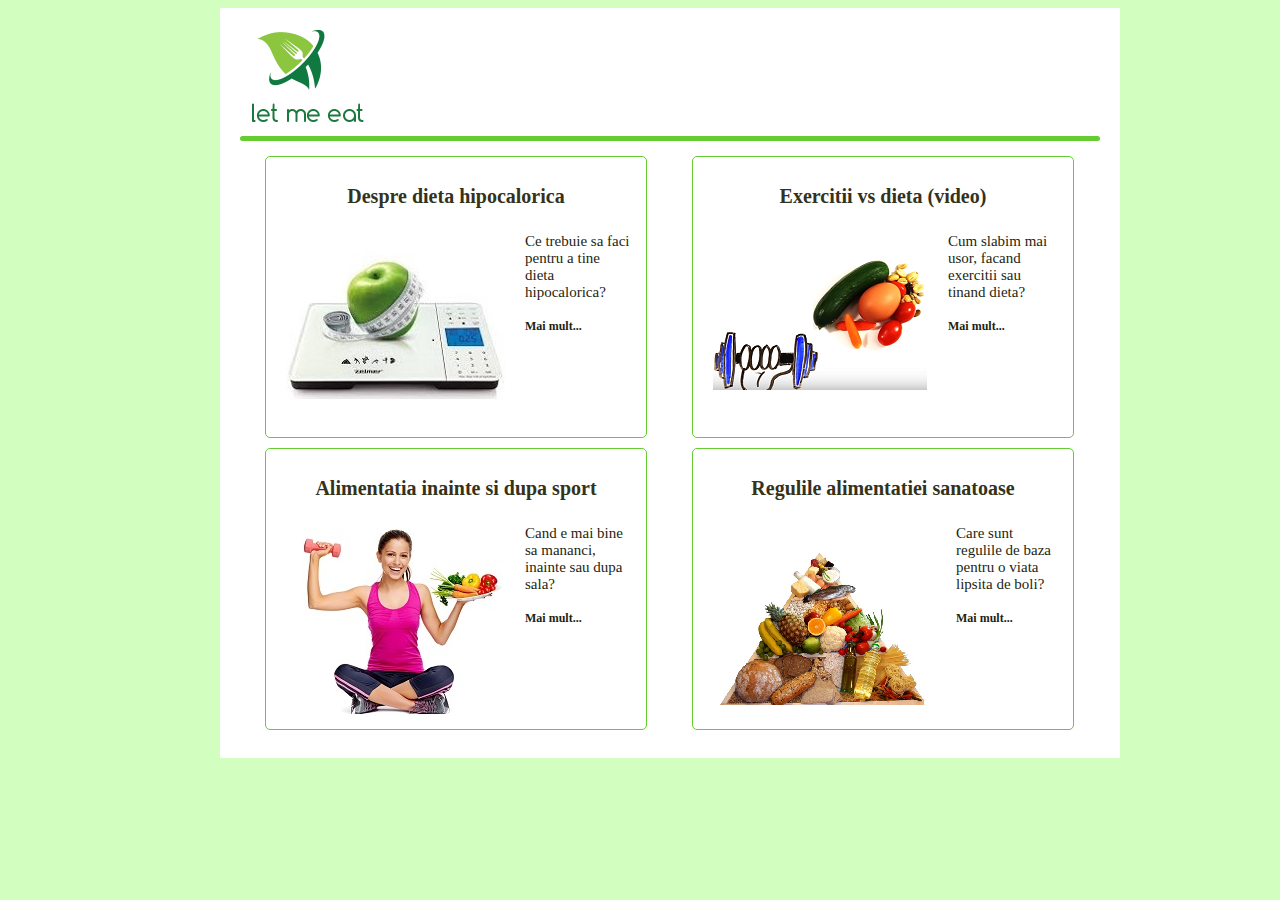
==== index.html @ b672b6d6 "creating and styling home page and one article" ====
<!doctype html>
<html>
<head>
  <link href="style.css" rel="stylesheet">
</head>
<body>
  <div class="container">
    <div class="header">
      <div class="logo">
        <a href="index.html"><img src="images/logo_2.png" alt="image"/></a>
      </div>
      <div id="border"></div>
   </div>
      <!--<div class="menu">
        <a href="#">Retete sanatoase</a>
        <a href="#">Calculator Calorii</a>
        <a href="#">Articole</a>
        <a href="#">Forum</a>
        <a href="#">Contact</a>
      </div>
    </div>
    <div class="articles">
    <div class="image">
      <img src="images/image_fruits.jpg" alt="image"/>
    </div>-->
    <div class="articles">
      <div class="article-box">
        <h1>Despre dieta hipocalorica</h1>
        <img src="images/dieta-hipo.jpg" alt="image">
        <p>Ce trebuie sa faci pentru a tine dieta hipocalorica?</p>
          <a href="articles/Despre-dieta-hipocalorica.html">Mai mult...</a>
      </div>

      <div class="article-box">
        <h1>Exercitii vs dieta (video)</h1>
        <img src="images/exercise-vs-diet.png" alt="image">
        <p>Cum slabim mai usor, facand exercitii sau tinand dieta?</p>
          <a href="#">Mai mult...</a>
      </div>

      <div class="article-box">
        <h1>Alimentatia inainte si dupa sport</h1>
        <img src="images/alimentatie-inainte-dupa-sport.jpg" alt="image">
        <p>Cand e mai bine sa mananci, inainte sau dupa sala?</p>
          <a href="#">Mai mult...</a>
      </div>

      <div class="article-box">
        <h1>Regulile alimentatiei sanatoase</h1>
        <img src="images/alimentatie-sanatoasa.png" alt="image">
        <p>Care sunt regulile de baza pentru o viata lipsita de boli?</p>
          <a href="#">Mai mult...</a>
      </div>


      <!--  <article>
        <h1>Despre dieta hipocalorica</h1>
        <p>Energia de zi cu zi, "combustibilul" cu ajutorul caruia functionam, provine din caloriile alimentelor pe care le consumam.
Cu cat mancam mai multe calorii decat ardem, cu atat ne ingrasam. Pe de alta parte, daca am consuma mai putine decat am absorbi, am reusi sa slabim.

Acest al doilea mecanism e cunoscut drept dieta hipocalorica.
Ea poate fi pusa in practica fie prin consumul de mai putine calorii, fie prin cresterea intensitatii activitatilor fizice (lucru ce duce la arderea mai multor calorii).

Ce trebuie sa faci pentru a tine dieta hipocalorica?
1. Este bine sa consulti un doctor inainte de a incepe orice fel de dieta, nu doar pe cea hipocalorica. Tot ce e posibil ca organismul tau sa nu faca fata din cauza vreunei afectiuni. In plus, trebuie sa-ti calculezi si indicele de masa.
2. Stabileste-ti numarul necesar de calorii. Acesta nu numai ca difera de la persoana la persoana, dar se si poate schimba in timp la acelasi om. Dupa ce l-ai calculat, scade din el intre 100 si 500 de calorii. Ca sa nu resimti o schimbare majora, redu treptat caloriile.
3. Cumpara-ti un cantar de bucatarie sau recipiente cu care sa poti stabili cantitatea fiecarei portii de mancare. Trebuie sa acorzi atentie atat hranei, cat si bauturilor.

4. Noteaza intr-un carnetel tot ce mananci, precum si rezultatele pe care le obtii.
5. Cumpara alimente nutritive. Renunta, in primul rand, la fast-food, chipsuri, sucuri. Opteaza pentru cele cu putine calorii, dar multi nutrienti. Mareste, de asemenea, consumul de fructe si legume. Nu uita de sursele de proteine slabe.
6. Rasfata-te uneori cu ceva dulce, spre exemplu. Nu depasi 100-150 de calorii. Poti sa mananci o bucatica de ciocolata neagra ori sa bei un pahar de vin rosu. De ce? Pentru ca si ciocolata, si vinul contin antioxidanti.
7. Reevalueaza regimul alimentar. In momentul in care incepi sa slabesti, numarul de calorii consumat scade. Ai grija sa nu dai jos prea multe kilograme! Daca ti se pare ca esti mai slab(a) decat iti doresti, mareste putin numarul de calorii.

Trucuri pentru dieta hipocalorica
- planifica mesele si gustarile din timp. Astfel, ai timp sa mergi la cumparaturi;
- mananca incet si mesteca bine. Nu trebuie sa te grabesti, ci sa te bucuri de fiecare bucatica de mancare;
- bea apa. Nu contine calorii! Organismul are nevoie de fluide. Ca sa fie ceva aromat, adauga felii de lamaie sau lime;
- poti folosi indulcitori artificiali, dar nu exagera;



- gateste retete cu putine calorii;
- mananca de 3 ori pe zi. Ultima masa serveste-o cu cel putin 3 ore inainte de a te culca;
- renunta la prajeli, tocaturi, sosuri cu maioneza si la uleiuri. Cel mult, foloseste ulei de masline pentru salate. In rest, alege sa fierbi, sa prepari la cuptor, la aburi. Daca vrei sa dai gust mancarurilor, foloseste ierburi aromate si condimente;
- nu mai cumpara produse de patiserie / cofetarie. Au mult zahar, iar acesta da dependenta.

Alimente pe care le poti consuma fara restrictie: carne slaba, branzeturi semi-degresate, lapte si iaurt degresat, fructe si legume crude.
Alimente permise, dar nu in cantitati mari: oua, paste, cartofi, cereale integrale, fasole. Alimente interzise: grasimi, fast-food, zaharuri.

Micul dejun trebuie sa tina de foame, deci sa contina proteine si carbohidrati. Exemplu: iaurt cu cereale, 2 oua fierte + 1 felie de paine.
Pranzul trebuie sa contina amidon, ca sa ne dea energie pana la masa de seara. Exemplu: carne slaba cu garnitura, un bol de ciorba, o portie de paste cu sos rosu etc.
Cina e compusa din legume fara amidon si din proteine. Exemplu: peste la gratar, carne la gratar cu salata, legume fierte etc.
- See more at: http://www.coolinaria.ro/a/2534/Despre-dieta-hipocalorica.html#sthash.E2NnsWpG.dpuf</p>
      </article> -->
  </div>
</body>
</html>
---- style.css ----
body {
  background-color: #d2ffbf;
  margin-left: 220px;
  margin-right: 100px;
}
.container {
  /*margin: 0px 150px 0px 150px */
  background-color: white;
  height: 750px;
  width: 900px;
}
/*.container .image {
  padding: 100px 100px 0 0px;
  float: right;
  display: block;
}*/
#border {
  border-bottom: #66cc33 5px solid;
  margin: 0 20px 0 20px;
  border-radius: 10px;
}
/*.container .menu {
  background: inherit;
  padding: 20px 0 20px 0;
}
.menu a {
  text-decoration: none;
  font-weight: bold;
  color: #009933;
  padding-left: 30px;
}
a:hover {
  text-decoration: underline;
  color: #003333;
}*/
.articles {
  padding: 10px 10px 10px 10px;
}
.articles .article-box {
  display: block;
  float: left;
  width: 350px;
  height: 250px;
  padding: 15px;
  margin: 5px 10px 5px 35px;
  border: 1px solid #66cc33;
  border-radius: 5px;
  font-family: Tahoma;
}
.article-box img {
  float: left;
  padding: 15px 20px 10px 5px;
}
.article-box a {
  color: #251F11;
  font-weight: bold;
  text-decoration: none;
  font-size: 12px;
}
.article-box a:hover {
  color: #66cc33;
  text-decoration: underline;
}
.article-box p {
  color: #251F11;
  font-size: 15px;
  padding-top: 10px;
}
h1 {
  font-size: 20px;
  color: #34321b;
  text-align: center;
}
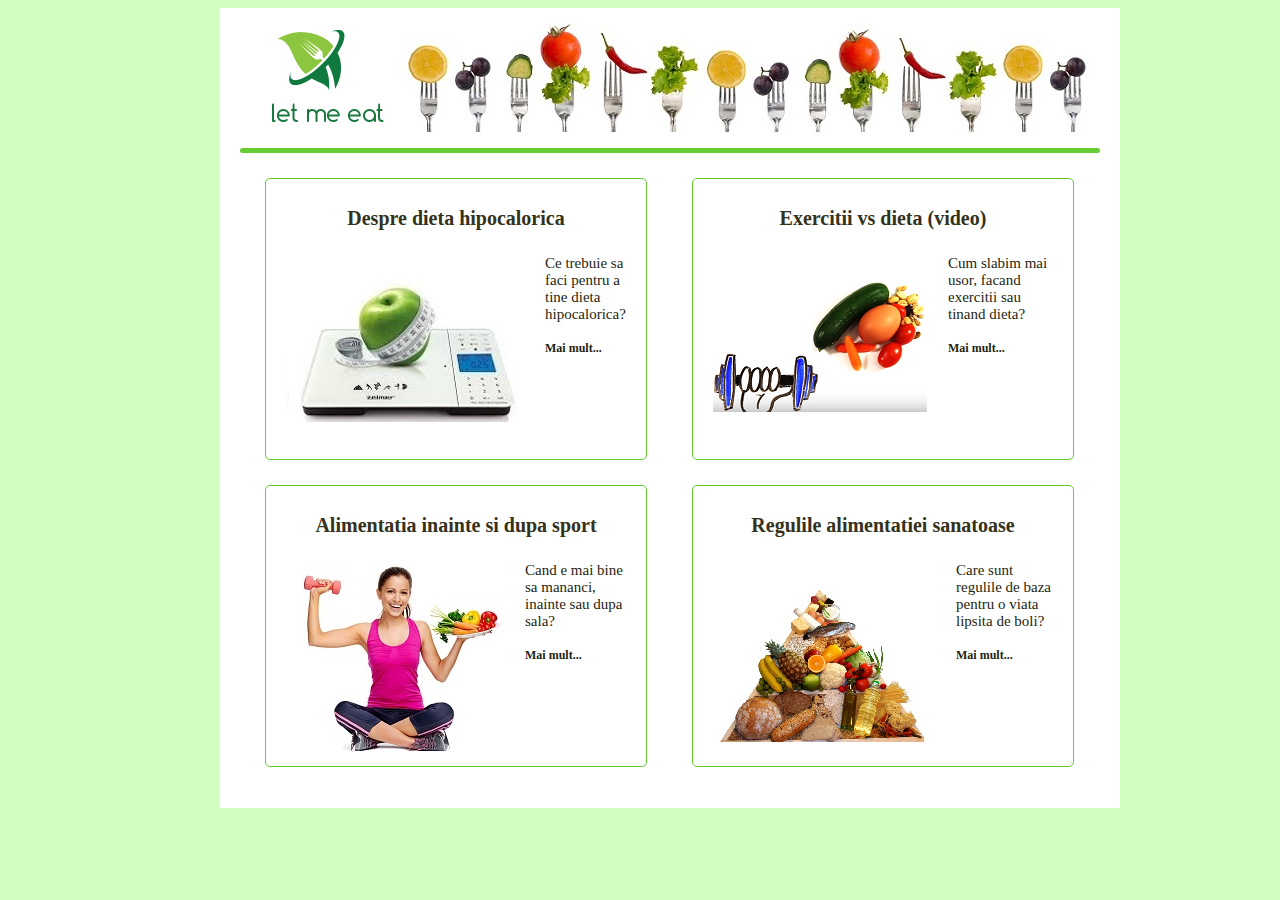
==== commit 4ac3a2d7: "adding and styling articles" ====
--- a/index.html
+++ b/index.html
@@ -9,8 +9,11 @@
       <div class="logo">
         <a href="index.html"><img src="images/logo_2.png" alt="image"/></a>
       </div>
-      <div id="border"></div>
+      <div class="header-photo">
+        <img src="images/header-photo.jpg" alt="image"/>
+      </div>
    </div>
+   <div id="border"></div>
       <!--<div class="menu">
         <a href="#">Retete sanatoase</a>
         <a href="#">Calculator Calorii</a>
@@ -28,28 +31,28 @@
         <h1>Despre dieta hipocalorica</h1>
         <img src="images/dieta-hipo.jpg" alt="image">
         <p>Ce trebuie sa faci pentru a tine dieta hipocalorica?</p>
-          <a href="articles/Despre-dieta-hipocalorica.html">Mai mult...</a>
+          <a href="Despre-dieta-hipocalorica.html">Mai mult...</a>
       </div>
 
       <div class="article-box">
         <h1>Exercitii vs dieta (video)</h1>
         <img src="images/exercise-vs-diet.png" alt="image">
         <p>Cum slabim mai usor, facand exercitii sau tinand dieta?</p>
-          <a href="#">Mai mult...</a>
+          <a href="Exercitii-vs-dieta.html">Mai mult...</a>
       </div>
 
       <div class="article-box">
         <h1>Alimentatia inainte si dupa sport</h1>
         <img src="images/alimentatie-inainte-dupa-sport.jpg" alt="image">
         <p>Cand e mai bine sa mananci, inainte sau dupa sala?</p>
-          <a href="#">Mai mult...</a>
+          <a href="Alimentatia-inainte-si-dupa-sport.html">Mai mult...</a>
       </div>
 
       <div class="article-box">
         <h1>Regulile alimentatiei sanatoase</h1>
         <img src="images/alimentatie-sanatoasa.png" alt="image">
         <p>Care sunt regulile de baza pentru o viata lipsita de boli?</p>
-          <a href="#">Mai mult...</a>
+          <a href="Regulile-alimentatiei-sanatoase.html">Mai mult...</a>
       </div>
 
 
--- a/style.css
+++ b/style.css
@@ -6,8 +6,15 @@
 .container {
   /*margin: 0px 150px 0px 150px */
   background-color: white;
-  height: 750px;
+  height: 800px;
   width: 900px;
+}
+.header .logo {
+  float: left;
+  padding-left: 20px;
+}
+.header-photo {
+  padding-right: 20px;
 }
 /*.container .image {
   padding: 100px 100px 0 0px;
@@ -16,7 +23,7 @@
 }*/
 #border {
   border-bottom: #66cc33 5px solid;
-  margin: 0 20px 0 20px;
+  margin: 5px 20px 10px 20px;
   border-radius: 10px;
 }
 /*.container .menu {
@@ -42,7 +49,7 @@
   width: 350px;
   height: 250px;
   padding: 15px;
-  margin: 5px 10px 5px 35px;
+  margin: 5px 10px 20px 35px;
   border: 1px solid #66cc33;
   border-radius: 5px;
   font-family: Tahoma;
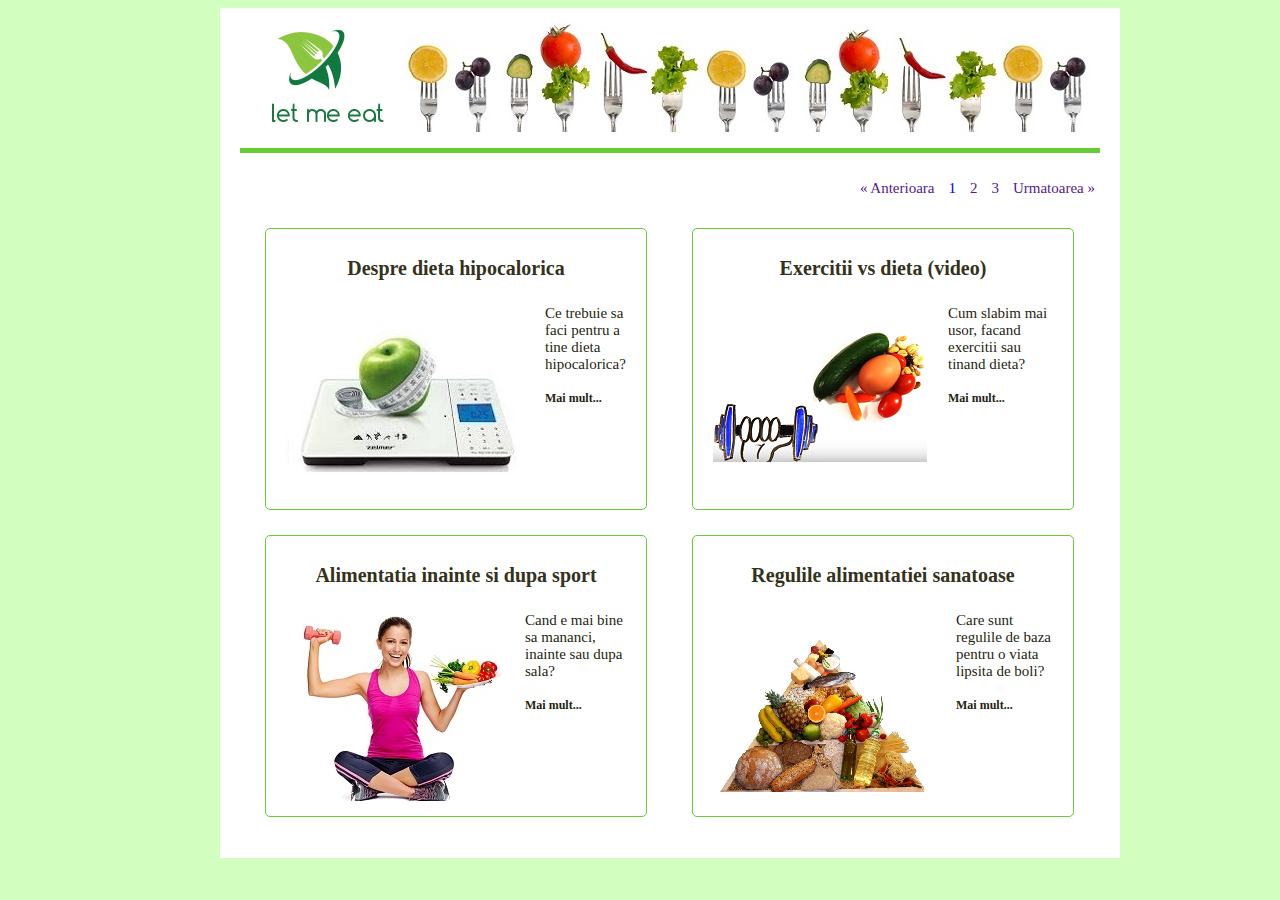
==== commit 94082fc0: "adding pagination" ====
--- a/index.html
+++ b/index.html
@@ -14,6 +14,20 @@
       </div>
    </div>
    <div id="border"></div>
+
+    <div class="pagination">
+      <ul>
+         <li class="arrow-unavailable" aria-disabled="true"><a href="">&laquo; Anterioara</a></li>
+         <li class="current"><a href="index.html">1</a></li>
+         <li><a href="">2</a></li>
+         <li><a href="">3</a></li>
+         <!--<li><a href="">4</a></li>
+         <li class="unavailable" aria-disabled="true"><a href="">&hellip;</a></li>
+         <li><a href="">12</a></li>-->
+         <li class="arrow"><a href="">Urmatoarea &raquo;</a></li>
+      </ul>
+     </div>
+
       <!--<div class="menu">
         <a href="#">Retete sanatoase</a>
         <a href="#">Calculator Calorii</a>
--- a/style.css
+++ b/style.css
@@ -6,7 +6,7 @@
 .container {
   /*margin: 0px 150px 0px 150px */
   background-color: white;
-  height: 800px;
+  height: 850px;
   width: 900px;
 }
 .header .logo {
@@ -24,7 +24,25 @@
 #border {
   border-bottom: #66cc33 5px solid;
   margin: 5px 20px 10px 20px;
-  border-radius: 10px;
+}
+.pagination {
+  text-align: right;
+  padding: 0 20px 0 10px;
+}
+.pagination ul{
+    display: inline-block;
+}
+.pagination li {display: inline;}
+.pagination li a.active {
+    background-color: #4CAF50;
+    color: white;
+    border-radius: 5px;
+}
+.pagination li a:hover:not(.active) {background-color: #ddd;}
+.pagination li a {
+    text-decoration: none;
+    margin: 5px 5px 5px 5px;
+    font-size: 15px;:
 }
 /*.container .menu {
   background: inherit;
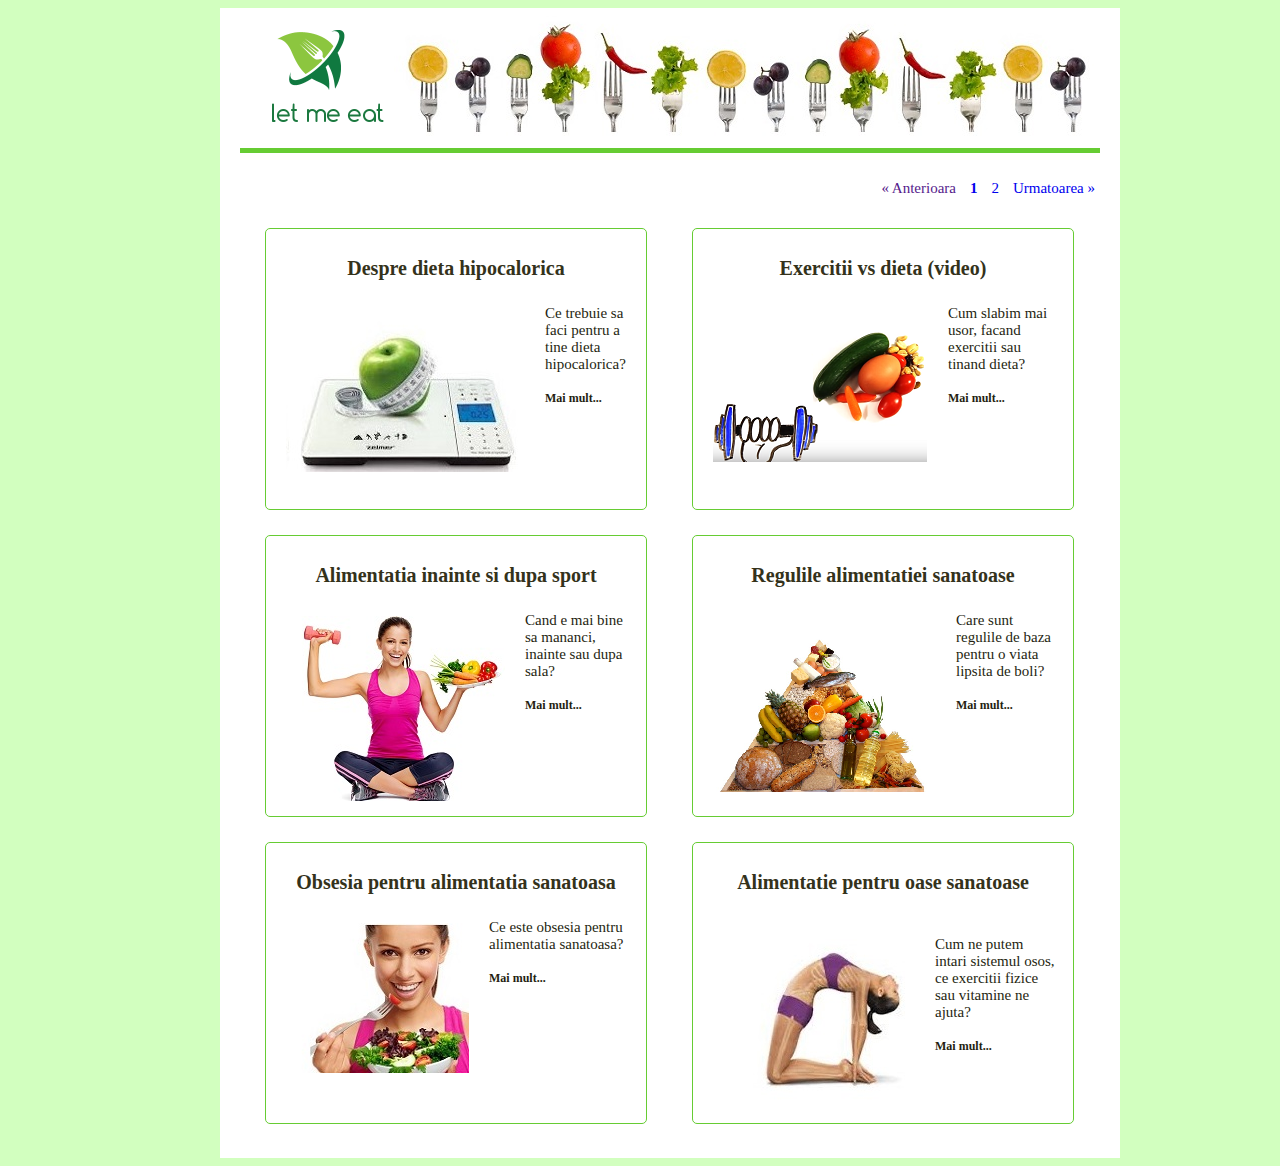
==== commit 38350a91: "pagination corrections" ====
--- a/index.html
+++ b/index.html
@@ -17,14 +17,14 @@
 
     <div class="pagination">
       <ul>
-         <li class="arrow-unavailable" aria-disabled="true"><a href="">&laquo; Anterioara</a></li>
+         <li class="arrow"><a href="">&laquo; Anterioara</a></li>
          <li class="current"><a href="index.html">1</a></li>
-         <li><a href="">2</a></li>
-         <li><a href="">3</a></li>
-         <!--<li><a href="">4</a></li>
+         <li><a href="index-page2.html">2</a></li>
+         <!--<li><a href="">3</a></li>
+         <li><a href="">4</a></li>
          <li class="unavailable" aria-disabled="true"><a href="">&hellip;</a></li>
          <li><a href="">12</a></li>-->
-         <li class="arrow"><a href="">Urmatoarea &raquo;</a></li>
+         <li class="arrow"><a href="index-page2.html">Urmatoarea &raquo;</a></li>
       </ul>
      </div>
 
@@ -69,6 +69,19 @@
           <a href="Regulile-alimentatiei-sanatoase.html">Mai mult...</a>
       </div>
 
+      <div class="article-box">
+        <h1>Obsesia pentru alimentatia sanatoasa</h1>
+        <img src="images/eating-healthy.jpg" alt="image">
+        <p>Ce este obsesia pentru alimentatia sanatoasa?</p>
+          <a href="Obsesia-pentru-alimentatia-sanatoasa.html">Mai mult...</a>
+      </div>
+
+      <div class="article-box">
+        <h1>Alimentatie pentru oase sanatoase</h1>
+        <img src="images/oase-sanatoase.jpg" alt="image">
+        <p></br>Cum ne putem intari sistemul osos, ce exercitii fizice sau vitamine ne ajuta?</p>
+          <a href="Alimentatie-pentru-oase-sanatoase.html">Mai mult...</a>
+      </div>
 
       <!--  <article>
         <h1>Despre dieta hipocalorica</h1>
--- a/style.css
+++ b/style.css
@@ -6,7 +6,7 @@
 .container {
   /*margin: 0px 150px 0px 150px */
   background-color: white;
-  height: 850px;
+  height: 1150px;
   width: 900px;
 }
 .header .logo {
@@ -44,6 +44,7 @@
     margin: 5px 5px 5px 5px;
     font-size: 15px;:
 }
+.pagination .current {font-weight: bold;}
 /*.container .menu {
   background: inherit;
   padding: 20px 0 20px 0;
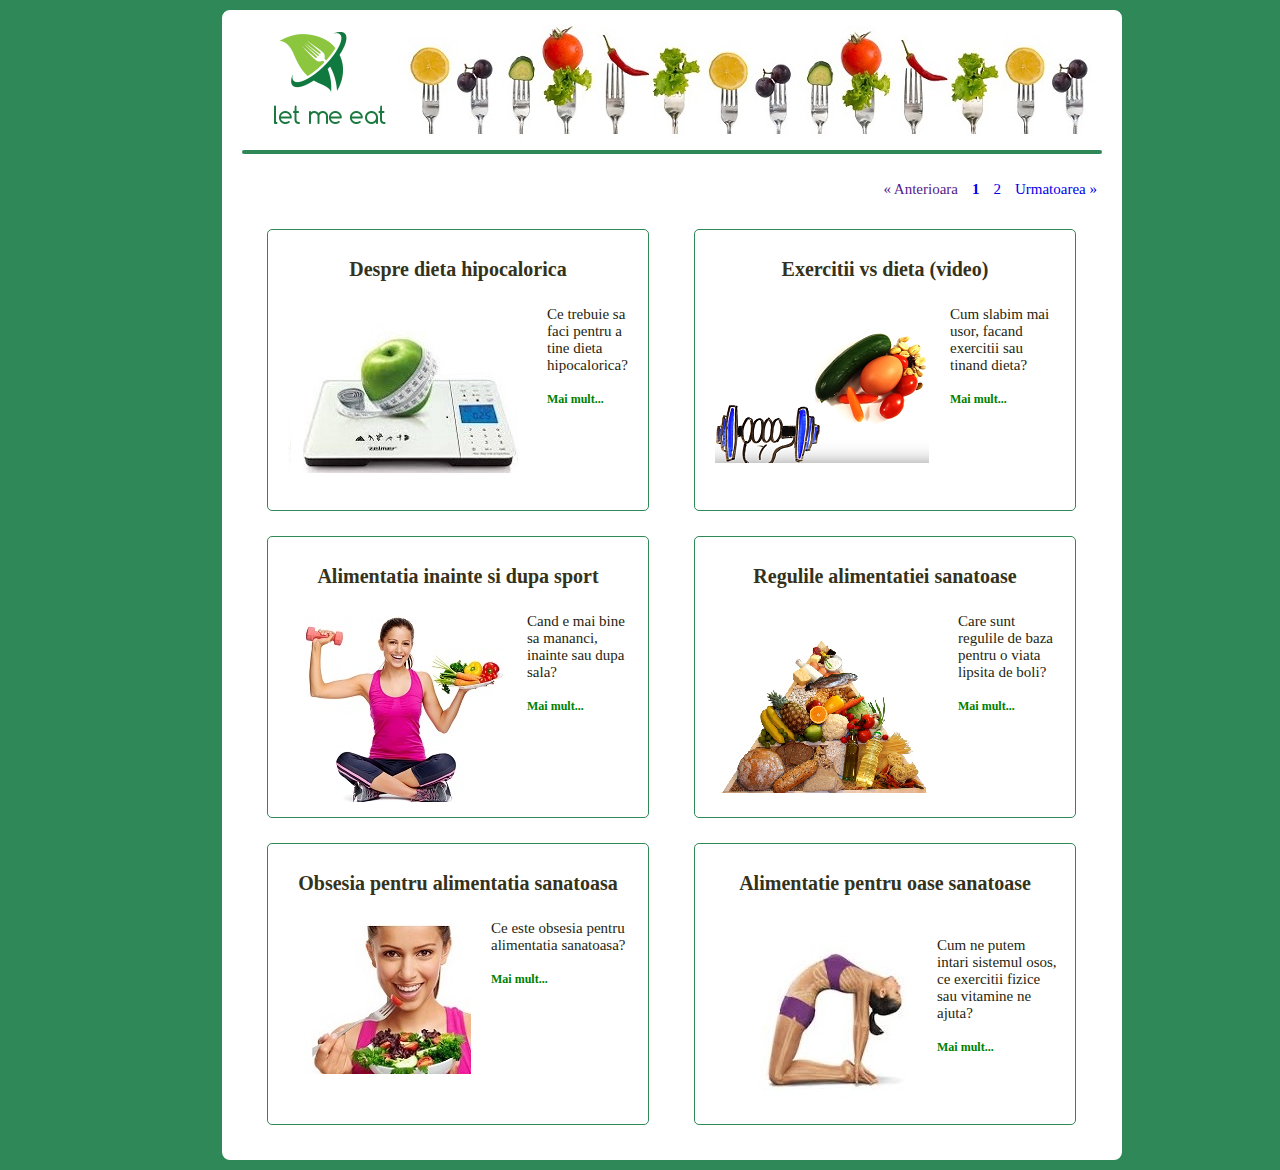
==== commit c3057f0c: "adding back navigation; style changes" ====
--- a/index.html
+++ b/index.html
@@ -17,14 +17,14 @@
 
     <div class="pagination">
       <ul>
-         <li class="arrow"><a href="">&laquo; Anterioara</a></li>
+         <li class="nav-arrow"><a href="">&laquo; Anterioara</a></li>
          <li class="current"><a href="index.html">1</a></li>
          <li><a href="index-page2.html">2</a></li>
          <!--<li><a href="">3</a></li>
          <li><a href="">4</a></li>
          <li class="unavailable" aria-disabled="true"><a href="">&hellip;</a></li>
          <li><a href="">12</a></li>-->
-         <li class="arrow"><a href="index-page2.html">Urmatoarea &raquo;</a></li>
+         <li class="nav-arrow"><a href="index-page2.html">Urmatoarea &raquo;</a></li>
       </ul>
      </div>
 
--- a/style.css
+++ b/style.css
@@ -1,5 +1,5 @@
 body {
-  background-color: #d2ffbf;
+  background-color: #2e8857;
   margin-left: 220px;
   margin-right: 100px;
 }
@@ -8,6 +8,8 @@
   background-color: white;
   height: 1150px;
   width: 900px;
+  border: 2px solid #2e8857;
+  border-radius: 10px;
 }
 .header .logo {
   float: left;
@@ -22,8 +24,9 @@
   display: block;
 }*/
 #border {
-  border-bottom: #66cc33 5px solid;
+  border-bottom: #2e8857 4px solid;
   margin: 5px 20px 10px 20px;
+  border-radius: 10px;
 }
 .pagination {
   text-align: right;
@@ -69,7 +72,7 @@
   height: 250px;
   padding: 15px;
   margin: 5px 10px 20px 35px;
-  border: 1px solid #66cc33;
+  border: 1px solid #2e8857;
   border-radius: 5px;
   font-family: Tahoma;
 }
@@ -78,7 +81,7 @@
   padding: 15px 20px 10px 5px;
 }
 .article-box a {
-  color: #251F11;
+  color: green;
   font-weight: bold;
   text-decoration: none;
   font-size: 12px;
